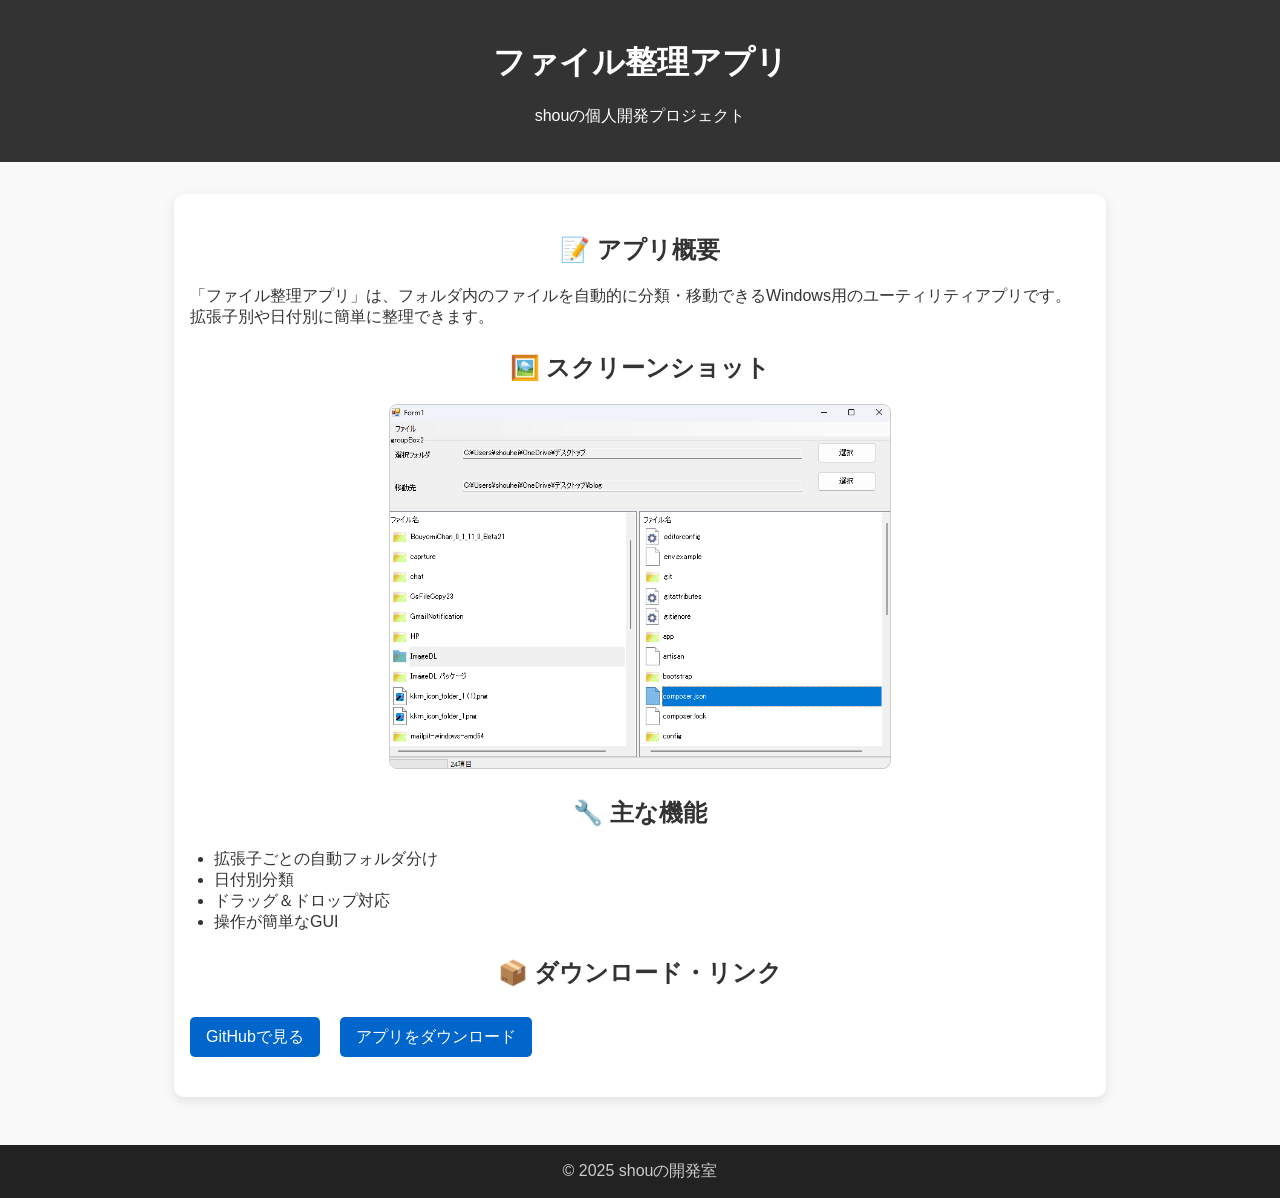
==== app_index1.html @ 5228a83f "push" ====
<!DOCTYPE html>
<html lang="ja">
<head>
  <meta charset="UTF-8" />
  <meta name="viewport" content="width=device-width, initial-scale=1.0"/>
  <title>ファイル整理アプリ | shouの開発室</title>
  <style>
    body {
      font-family: "Segoe UI", sans-serif;
      margin: 0;
      padding: 0;
      background-color: #f9f9f9;
      color: #333;
    }

    header {
      background-color: #333;
      color: #fff;
      padding: 1.2rem;
      text-align: center;
    }

    main {
      max-width: 900px;
      margin: 2rem auto;
      padding: 1rem;
      background: white;
      border-radius: 10px;
      box-shadow: 0 4px 12px rgba(0, 0, 0, 0.1);
    }

    h1, h2 {
      text-align: center;
    }

    .screenshot {
      text-align: center;
      margin: 1.5rem 0;
    }

    .screenshot img {
      max-width: 100%;
      height: auto;
      border-radius: 8px;
      border: 1px solid #ccc;
    }

    .description, .features, .links {
      margin: 1.5rem 0;
    }

    ul {
      padding-left: 1.5rem;
    }

    .links a {
      display: inline-block;
      margin: 0.5rem 1rem 0 0;
      padding: 0.6rem 1rem;
      background-color: #0066cc;
      color: #fff;
      text-decoration: none;
      border-radius: 5px;
      transition: background-color 0.3s;
    }

    .links a:hover {
      background-color: #004d99;
    }

    footer {
      text-align: center;
      padding: 1rem;
      margin-top: 3rem;
      background-color: #222;
      color: #ccc;
    }

    @media screen and (max-width: 600px) {
      main {
        margin: 1rem;
      }

      .links a {
        display: block;
        margin: 0.5rem 0;
      }
    }
  </style>
</head>
<body>

  <header>
    <h1>ファイル整理アプリ</h1>
    <p>shouの個人開発プロジェクト</p>
  </header>

  <main>
    <section class="description">
      <h2>📝 アプリ概要</h2>
      <p>
        「ファイル整理アプリ」は、フォルダ内のファイルを自動的に分類・移動できるWindows用のユーティリティアプリです。
        拡張子別や日付別に簡単に整理できます。
      </p>
    </section>

    <section class="screenshot">
      <h2>🖼️ スクリーンショット</h2>
      <img src="screen.png" alt="アプリの画面" width="500" height="300">
    </section>

    <section class="features">
      <h2>🔧 主な機能</h2>
      <ul>
        <li>拡張子ごとの自動フォルダ分け</li>
        <li>日付別分類</li>
        <li>ドラッグ＆ドロップ対応</li>
        <li>操作が簡単なGUI</li>
      </ul>
    </section>

    <section class="links">
      <h2>📦 ダウンロード・リンク</h2>
      <a href="https://github.com/yourname/file-organizer" target="_blank">GitHubで見る</a>
      <a href="https://yourdomain.com/download/fileorganizer.zip" target="_blank">アプリをダウンロード</a>
    </section>
  </main>

  <footer>
    &copy; 2025 shouの開発室
  </footer>

</body>
</html>
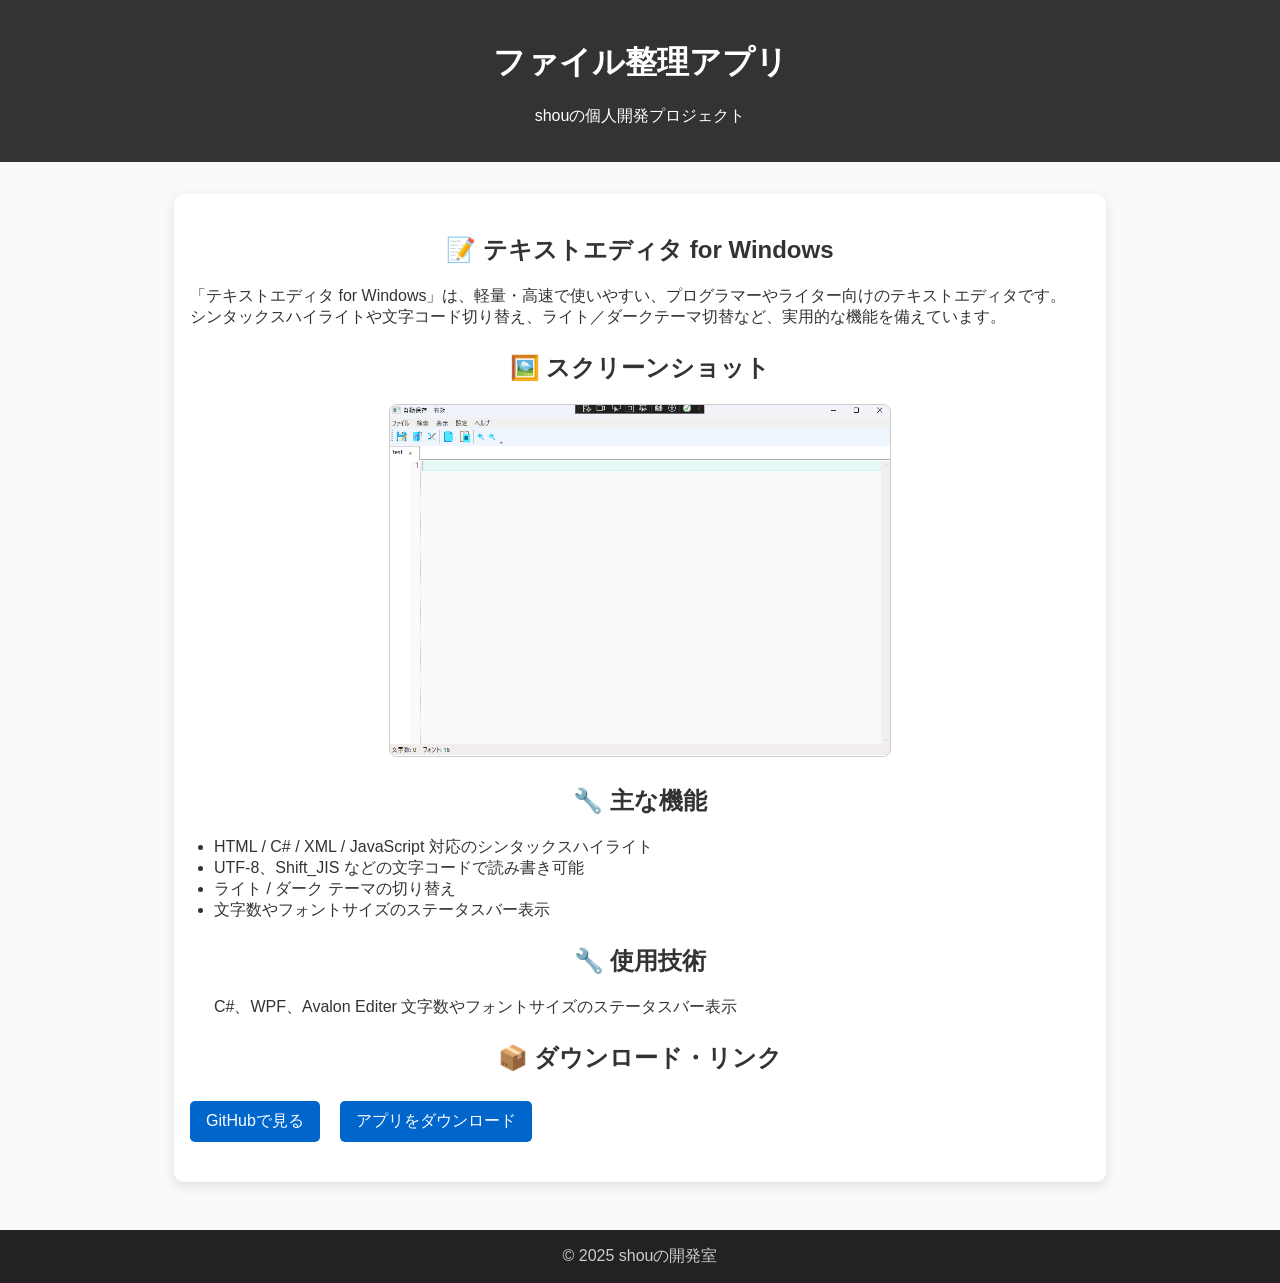
==== commit 2278fc5c: "push" ====
--- a/app_index1.html
+++ b/app_index1.html
@@ -95,35 +95,49 @@
     <p>shouの個人開発プロジェクト</p>
   </header>
 
-  <main>
-    <section class="description">
-      <h2>📝 アプリ概要</h2>
-      <p>
-        「ファイル整理アプリ」は、フォルダ内のファイルを自動的に分類・移動できるWindows用のユーティリティアプリです。
-        拡張子別や日付別に簡単に整理できます。
-      </p>
-    </section>
+  <main><!-- ここから追加：テキストエディタ -->
+<section class="description">
+  <h2>📝 テキストエディタ for Windows</h2>
+  <p>
+    「テキストエディタ for Windows」は、軽量・高速で使いやすい、プログラマーやライター向けのテキストエディタです。<br>
+    シンタックスハイライトや文字コード切り替え、ライト／ダークテーマ切替など、実用的な機能を備えています。
+  </p>
+</section>
 
-    <section class="screenshot">
-      <h2>🖼️ スクリーンショット</h2>
-      <img src="screen.png" alt="アプリの画面" width="500" height="300">
-    </section>
+<section class="screenshot">
+  <h2>🖼️ スクリーンショット</h2>
+  <img src="img1.png" alt="テキストエディタ画面" width="500" height="300">
+</section>
 
-    <section class="features">
-      <h2>🔧 主な機能</h2>
-      <ul>
-        <li>拡張子ごとの自動フォルダ分け</li>
-        <li>日付別分類</li>
-        <li>ドラッグ＆ドロップ対応</li>
-        <li>操作が簡単なGUI</li>
-      </ul>
-    </section>
+<section class="features">
+  <h2>🔧 主な機能</h2>
+  <ul>
+    <li>HTML / C# / XML / JavaScript 対応のシンタックスハイライト</li>
+    <li>UTF-8、Shift_JIS などの文字コードで読み書き可能</li>
+    <li>ライト / ダーク テーマの切り替え</li>
+    <li>文字数やフォントサイズのステータスバー表示</li>
+  </ul>
+</section>
 
-    <section class="links">
-      <h2>📦 ダウンロード・リンク</h2>
-      <a href="https://github.com/yourname/file-organizer" target="_blank">GitHubで見る</a>
-      <a href="https://yourdomain.com/download/fileorganizer.zip" target="_blank">アプリをダウンロード</a>
-    </section>
+
+
+<section class="features">
+  <h2>🔧 使用技術</h2>
+  <ul>
+    C#、WPF、Avalon Editer
+    文字数やフォントサイズのステータスバー表示
+  </ul>
+</section>
+
+
+
+<section class="links">
+  <h2>📦 ダウンロード・リンク</h2>
+  <a href="https://github.com/shouh34/Leaf-Edit/tree/ver1.0" target="_blank">GitHubで見る</a>
+  <a href="https://yourdomain.com/download/windowseditor.zip" target="_blank">アプリをダウンロード</a>
+</section>
+<!-- ここまで追加 -->
+
   </main>
 
   <footer>
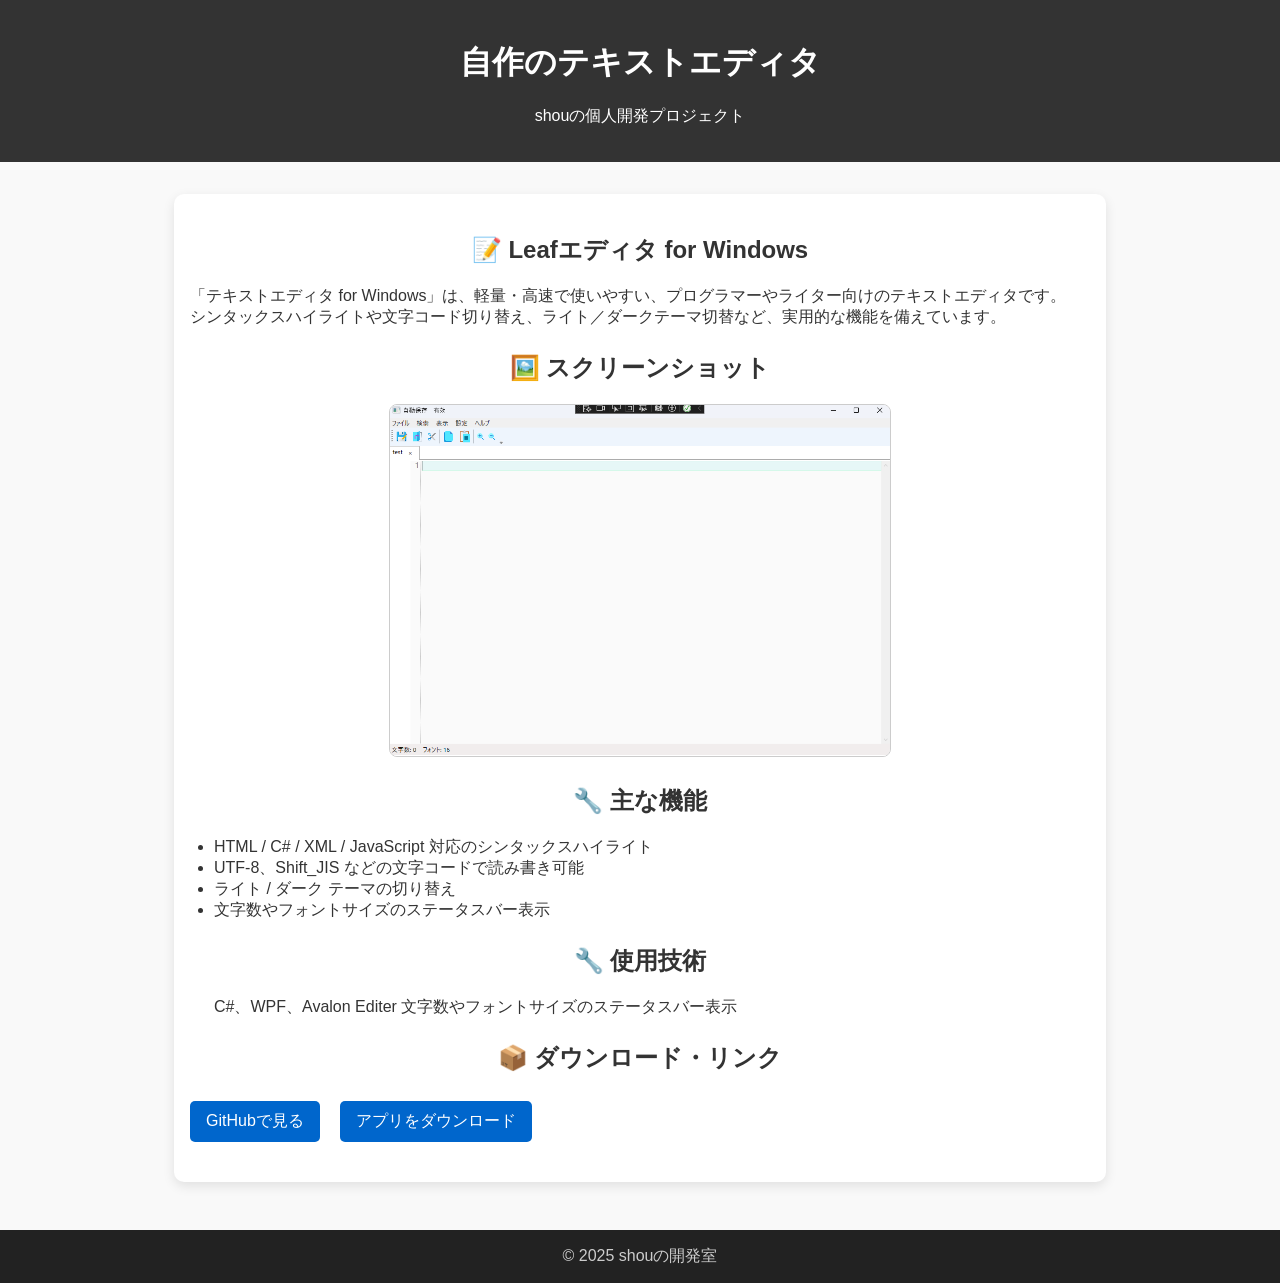
==== commit e946efa5: "push" ====
--- a/app_index1.html
+++ b/app_index1.html
@@ -91,13 +91,13 @@
 <body>
 
   <header>
-    <h1>ファイル整理アプリ</h1>
+    <h1>自作のテキストエディタ</h1>
     <p>shouの個人開発プロジェクト</p>
   </header>
 
   <main><!-- ここから追加：テキストエディタ -->
 <section class="description">
-  <h2>📝 テキストエディタ for Windows</h2>
+  <h2>📝 Leafエディタ for Windows</h2>
   <p>
     「テキストエディタ for Windows」は、軽量・高速で使いやすい、プログラマーやライター向けのテキストエディタです。<br>
     シンタックスハイライトや文字コード切り替え、ライト／ダークテーマ切替など、実用的な機能を備えています。
@@ -134,7 +134,7 @@
 <section class="links">
   <h2>📦 ダウンロード・リンク</h2>
   <a href="https://github.com/shouh34/Leaf-Edit/tree/ver1.0" target="_blank">GitHubで見る</a>
-  <a href="https://yourdomain.com/download/windowseditor.zip" target="_blank">アプリをダウンロード</a>
+  <a href="" target="_blank">アプリをダウンロード</a>
 </section>
 <!-- ここまで追加 -->
 
